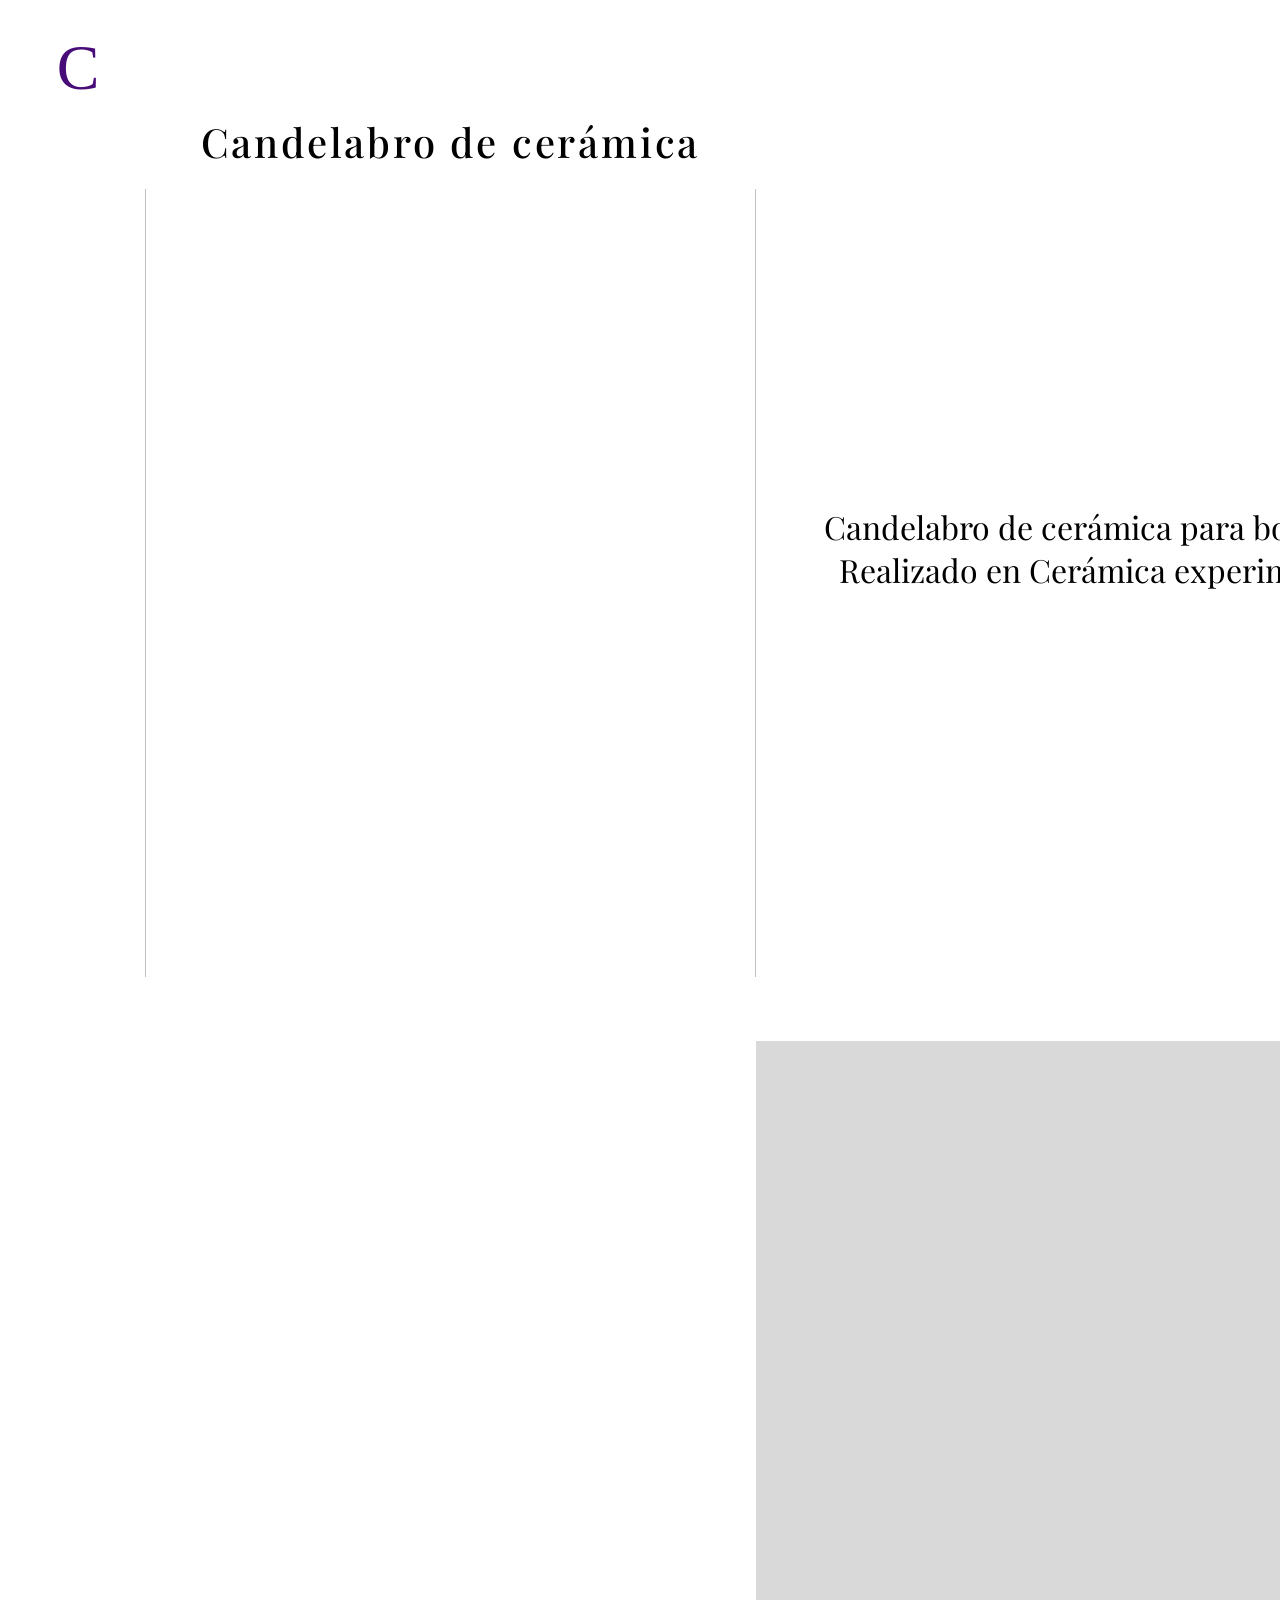
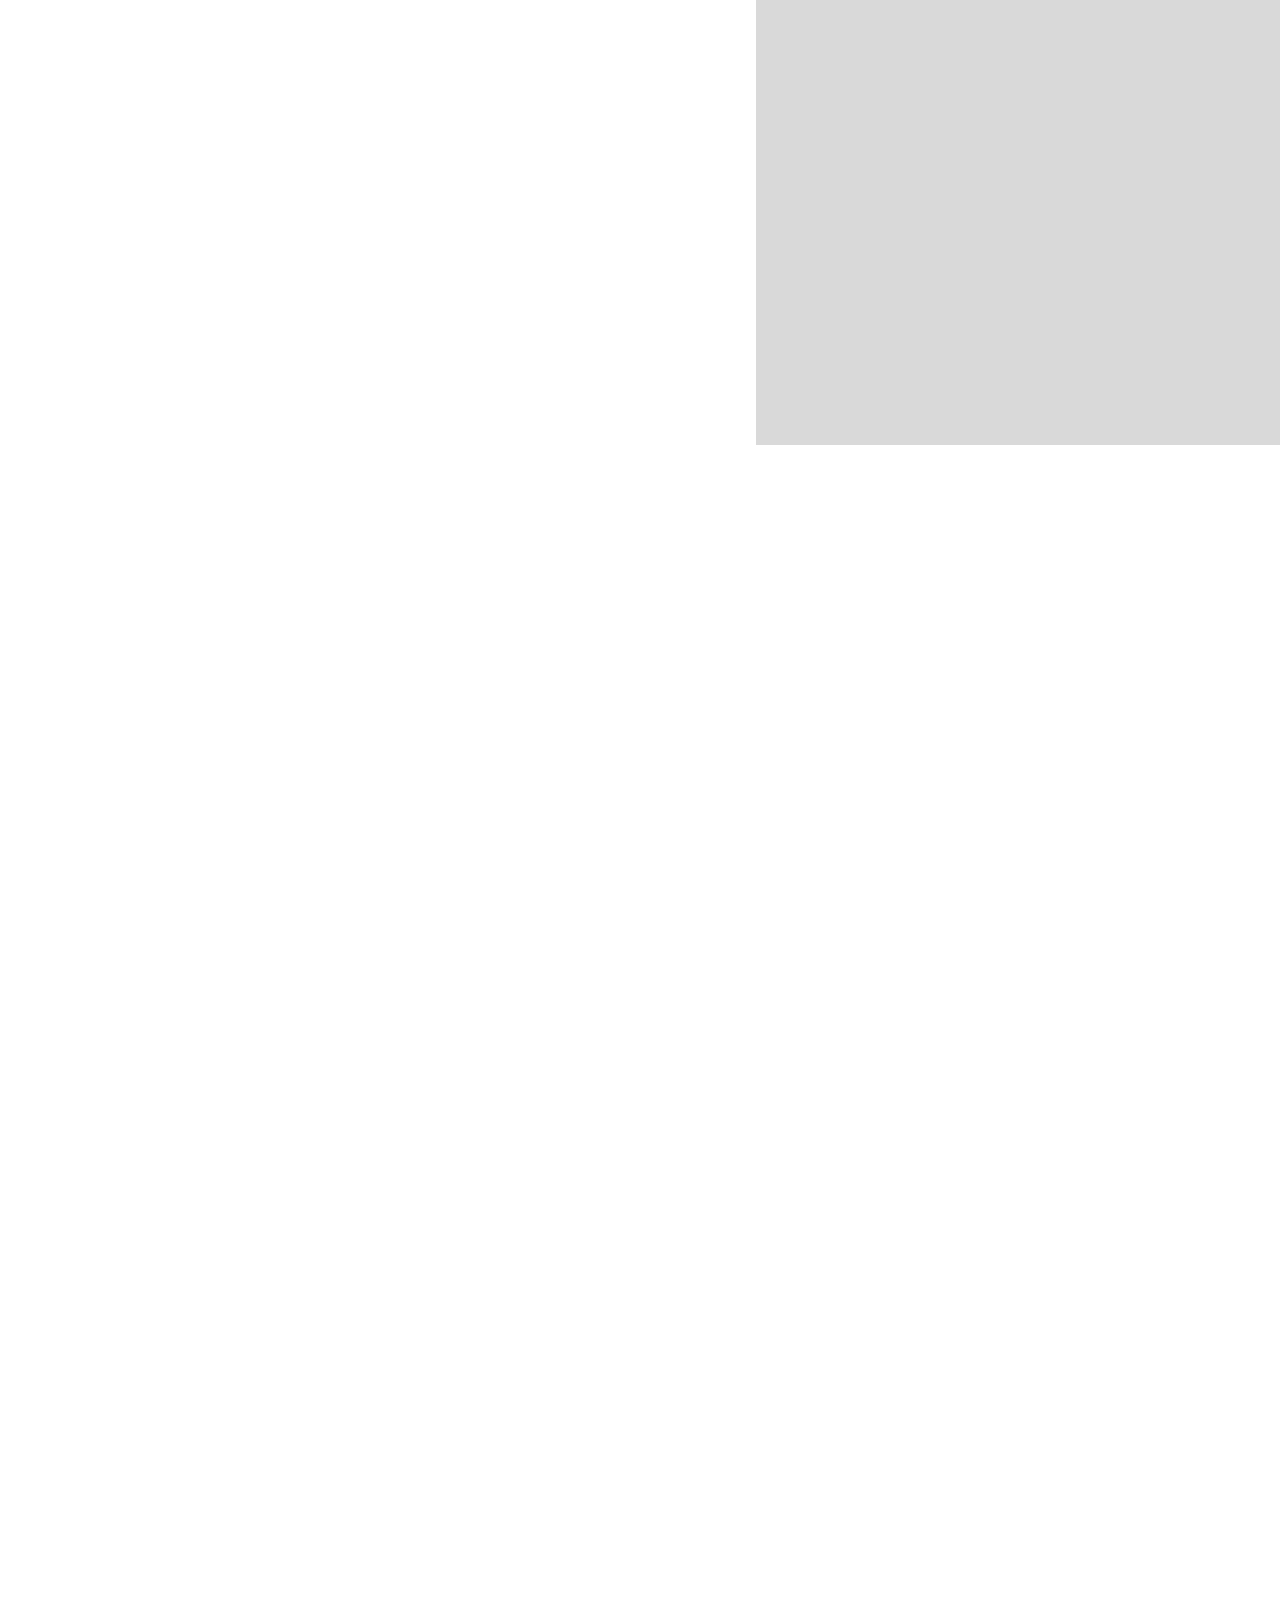
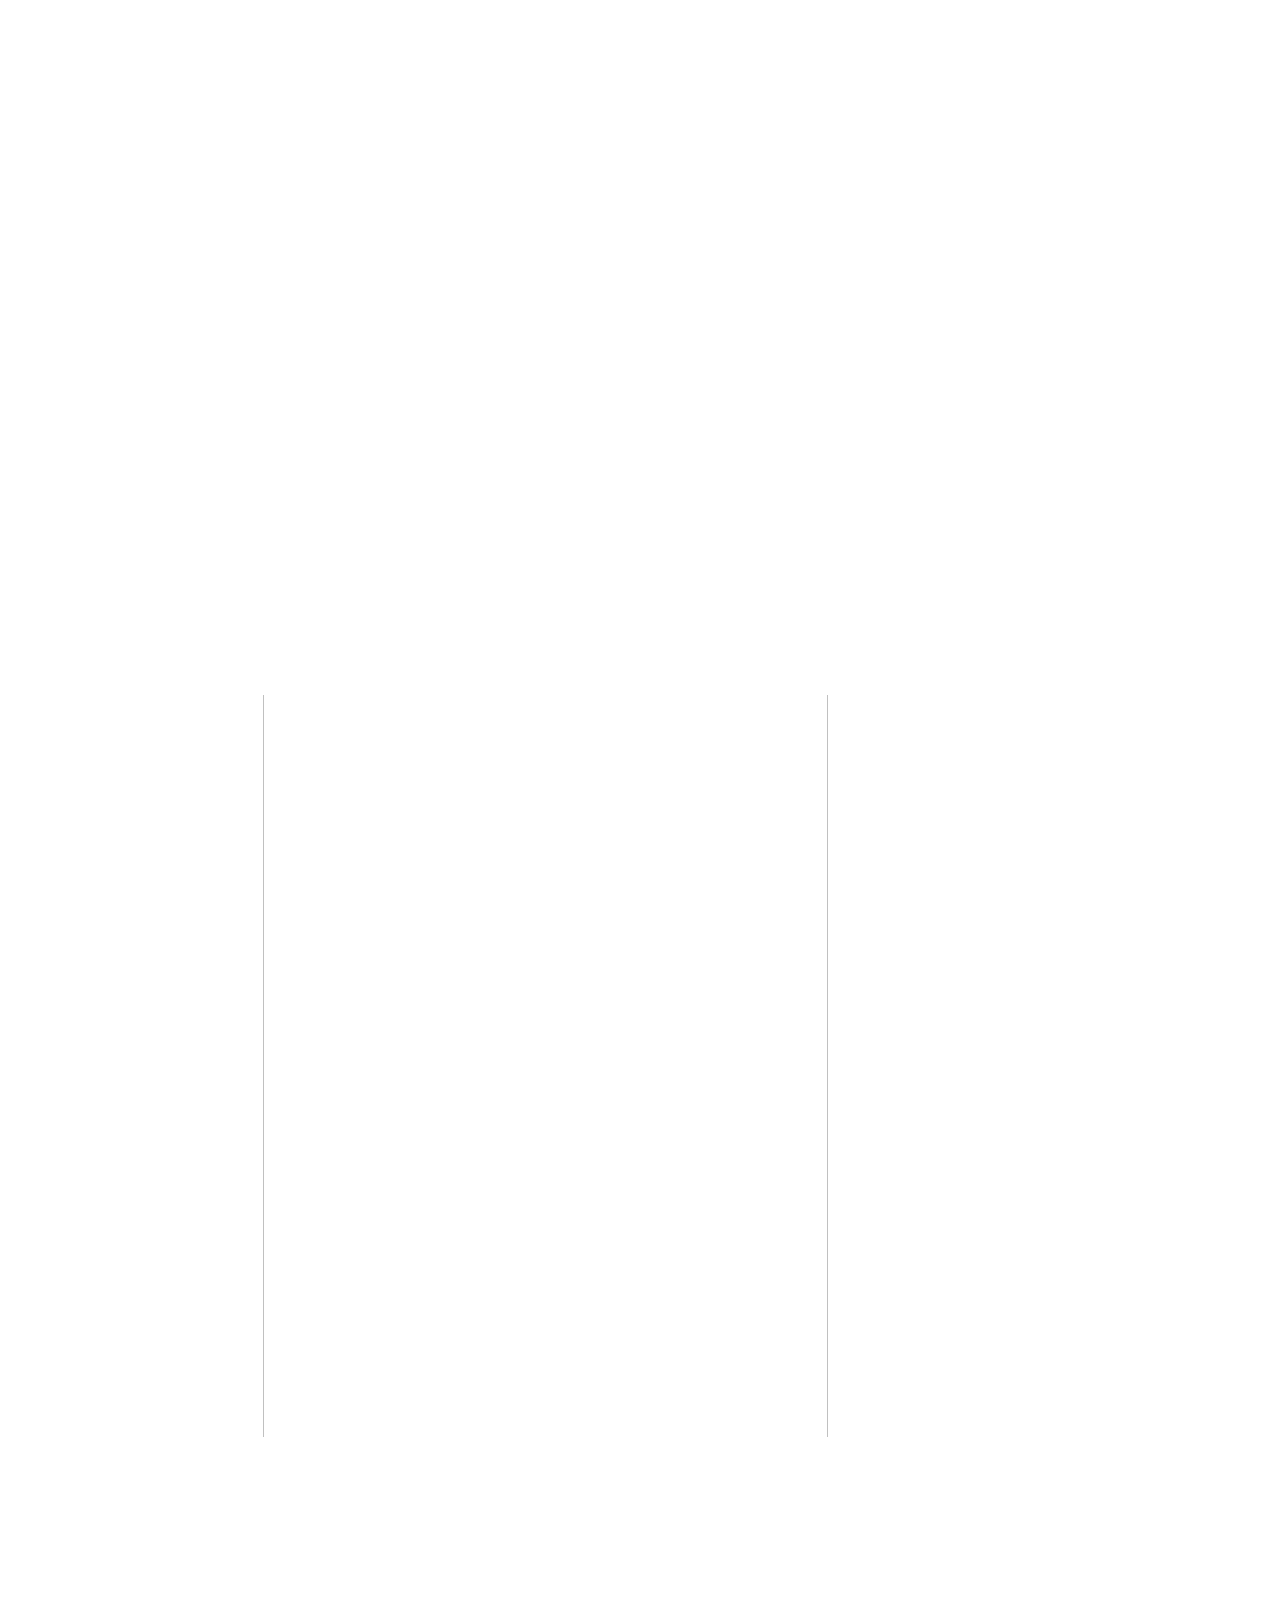
==== candelabro.html @ 00b59f0c "Add files via upload Primera versión del sitio" ====
<!DOCTYPE html>
<html lang="es">
<head>
  <meta charset="UTF-8">
  <meta name="viewport" content="width=device-width, initial-scale=1.0">
  <title>Candelabro de cerámica | Catalina Ibarra Valderrama</title>
  <link rel="preconnect" href="https://fonts.googleapis.com">
  <link rel="preconnect" href="https://fonts.gstatic.com" crossorigin>
  <link href="https://fonts.googleapis.com/css2?family=Playfair+Display:wght@400;500&display=swap" rel="stylesheet">
  <link rel="stylesheet" href="css/styles.css">
  <script src="js/escala.js"></script>
</head>
<body class="pag-ca fondo-blanco">
  <main class="lienzo">
    <h1 class="texto proy-titulo ca-1 centro">Candelabro de cerámica</h1>
    <div class="foto ca-2"><img src="img/candelabro-1026.png" alt=""></div>
    <p class="texto proy-desc ca-3 centro">Candelabro de cerámica para bodegón.<br>Realizado en Cerámica experimental.</p>
    <video class="video ca-4" src="Vídeos/candelabro.mp4" autoplay muted loop playsinline></video>
    <div class="foto ca-5"><img src="img/candelabro-5310.png" alt=""></div>
    <div class="foto ca-6"><img src="img/candelabro-1027.png" alt=""></div>
    <div class="foto ca-7"><img src="img/candelabro-1030.png" alt=""></div>
    <a class="logo ca-8" href="trabajos.html" aria-label="Volver al inicio">C</a>
  </main>
</body>
</html>
---- css/styles.css ----
@font-face {
  font-family: "Roots";
  src: local("Roots"), local("Roots Regular"),
       url("../fonts/Roots.woff2") format("woff2"),
       url("../fonts/Roots.otf") format("opentype"),
       url("../fonts/Roots.ttf") format("truetype");
  font-weight: normal;
  font-style: normal;
  font-display: swap;
}

/* -- Variables -- */
:root {
  --lienzo: 1512px;
  --morado: #480c79;
  --verde: #879881;
  --cafe-gris: #92857d;
  --negro: #000000;
  --blanco: #ffffff;
  --fuente-titulo: "Roots", "Georgia", cursive;
  --fuente-texto: "Playfair Display", "Georgia", serif;
}

/* -- Base --- */
*,
*::before,
*::after {
  box-sizing: border-box;
}

html,
body {
  margin: 0;
  padding: 0;
}

body {
  font-family: var(--fuente-texto);
  font-weight: 400;
  color: var(--negro);
  background: #e9ece6;
}

body.fondo-blanco {
  background: var(--blanco);
}

h1,
p {
  margin: 0;
  font-weight: inherit;
}

a {
  color: inherit;
  text-decoration: none;
}

img,
video {
  display: block;
}

.lienzo {
  position: relative;
  width: var(--lienzo);
  margin: 0 auto;
  overflow: hidden;
  zoom: var(--escala, 1);
}

.lienzo > * {
  position: absolute;
}

.foto {
  overflow: hidden;
}

.foto img {
  position: absolute;
  max-width: none;
}

.foto img.cubrir {
  inset: 0;
  width: 100%;
  height: 100%;
  object-fit: cover;
}

a.foto {
  cursor: pointer;
  transition: transform 0.25s ease, filter 0.25s ease;
}

a.foto:hover {
  filter: brightness(1.06);
}

.video {
  object-fit: cover;
  background: #d9d9d9;
}

.texto {
  line-height: normal;
  overflow-wrap: break-word;
}

/* Texto centrado */
.centro {
  text-align: center;
  transform: translateX(-50%);
}

.titulo-roots {
  font-family: var(--fuente-titulo);
  font-size: 64px;
  font-weight: normal;
}

/* icono "C" */
.logo {
  font-family: var(--fuente-titulo);
  font-size: 64px;
  line-height: normal;
  width: 54px;
  text-align: center;
  z-index: 5;
  transition: transform 0.2s ease;
}

.logo:hover {
  transform: scale(1.08);
}

.logo.con-sombra {
  width: 73px;
  filter: drop-shadow(12px 5px 2px rgba(0, 0, 0, 0.25));
}

/* Títulos y textos de las páginas de proyecto */
.proy-titulo {
  font-size: 40px;
  font-weight: 500;
  letter-spacing: 2.8px;
}

.proy-desc {
  font-size: 32px;
}

.proy-nota {
  font-size: 24px;
}

.t32 { font-size: 32px; }
.t36 { font-size: 36px; }

/* ===================
   HOME
   =================*/
.pag-home .lienzo {
  background: #6f8f3f; 
}

.fondo-video {
  inset: 0;
  width: 100%;
  height: 100%;
  object-fit: cover;
}

.home-titulo {
  font-family: var(--fuente-titulo);
  font-size: 98px;
  font-weight: normal;
  color: var(--blanco);
  text-align: center;
  height: 232px;
}

/* Gemas flotando  */
.home-gema {
  animation: flotar 2.05s infinite alternate;
}

.home-gema-1 { --desde: -54px;  --hasta: -149px; animation-timing-function: linear; }
.home-gema-2 { --desde: -101px; --hasta: 5px;    animation-timing-function: ease-out; }
.home-gema-3 { --desde: 30px;   --hasta: -72px;  animation-timing-function: linear; }
.home-gema-4 { --desde: -130px; --hasta: 2px;    animation-timing-function: ease-out; }

@keyframes flotar {
  from { transform: translateY(var(--desde)); }
  to   { transform: translateY(var(--hasta)); }
}

.home-gema:hover {
  filter: drop-shadow(0 0 18px rgba(255, 255, 255, 0.8));
}

@media (prefers-reduced-motion: reduce) {
  .home-gema { animation: none; }
}

/* ====================
   SOBRE MÍ
   ==================== */
.fondo-img {
  inset: 0;
  width: 100%;
  height: 100%;
  object-fit: cover;
  object-position: bottom;
}

.velo {
  inset: 0;
  background: rgba(217, 217, 217, 0.2);
  backdrop-filter: blur(10px);
  -webkit-backdrop-filter: blur(10px);
}

.sobre-titulo {
  color: var(--verde-salvia);
  height: 74px;
}

.sobre-marco {
  left: 151px;
  top: 249px;
  width: 398px;
  height: 300px;
  background: var(--blanco);
  padding: 7px 9px 8px;
}

.sobre-marco img {
  width: 100%;
  height: 100%;
  object-fit: cover;
}

.sobre-intro,
.sobre-conoc,
.sobre-skill {
  font-size: 24px;
  color: var(--negro);
}

.sobre-skill {
  white-space: nowrap;
}

.sobre-blanco {
  font-size: 24px;
  color: var(--blanco);
  white-space: nowrap;
}

/* ==============
   TRABAJOS
   =============== */
.trab-081 {
  left: 1018px;
  top: 491px;
  width: 330px;
  height: 426px;
  cursor: pointer;
  transition: filter 0.25s ease;
}

.trab-081:hover {
  filter: brightness(1.06);
}

.trab-081-pag {
  position: absolute;
  top: 0;
  overflow: hidden;
}

.trab-081-pag img {
  position: absolute;
  max-width: none;
  height: 106.78%;
  top: -4.67%;
}

.trab-081-izq {
  left: 0;
  width: 50.3%;
  aspect-ratio: 596 / 1520;
}

.trab-081-izq img {
  left: -6.21%;
  width: 113.59%;
}

.trab-081-der {
  left: 49.4%;
  width: 50.6%;
  aspect-ratio: 598 / 1520;
}

.trab-081-der img {
  left: -5.35%;
  width: 113.21%;
}

/* ==============
   CONTACTO
   =========== */
.fondo-recorte {
  inset: 0;
  overflow: hidden;
}

.fondo-recorte img {
  position: absolute;
  max-width: none;
  width: 103%;
  height: 118.94%;
  left: -3%;
  top: -3.05%;
}

.contacto-recuadro {
  left: 358px;
  top: 272px;
  width: 796px;
  height: 438px;
}

.contacto-titulo {
  color: var(--morado);
  white-space: nowrap;
}

.contacto-dato {
  font-size: 40px;
  font-weight: 500;
  color: var(--blanco);
}

.contacto-dato a:hover {
  text-decoration: underline;
  text-underline-offset: 6px;
}

.contacto-linea-1 {
  left: 411px;
  top: 446px;
  width: 690px;
  transform: rotate(-0.17deg);
}

.contacto-linea-2 {
  left: 552px;
  top: 633px;
  width: 409px;
}

/* ==============
   DIBUJOS
   ============= */
.dib-titulo {
  color: var(--verde);
  height: 74px;
}

/* ==================
   ENTREJUEGOS
   ================== */
.ej-instrucciones {
  left: 105px;
  top: 1141px;
  width: 1226px;
  font-size: 24px;
  line-height: normal;
}

.ej-instrucciones strong {
  font-weight: 500;
}


/* ========================
   POSICIONES DE PANTALLA 
   ========================== */

/* ===== Catalina Ibarra Valderrama  ===== */
.pag-home .lienzo { height: 982px; }
.home-1 { left: 339px; top: 233px; width: 833px; }
.home-2 { left: 115px; top: 609px; width: 312px; height: 299px; }
.home-2 img { width: 218.28%; height: 228.09%; left: -36.83%; top: -47.75%; }
.home-3 { left: 476px; top: 616px; width: 246px; height: 268.681px; }
.home-3 img { width: 193.97%; height: 177.6%; left: -47.16%; top: -30.52%; }
.home-4 { left: 846px; top: 589px; width: 190px; height: 273.125px; }
.home-4 img { width: 246.88%; height: 171.74%; left: -76.04%; top: -34.78%; }
.home-5 { left: 1160px; top: 612px; width: 236px; height: 276.38px; }
.home-5 img { width: 212.93%; height: 181.82%; left: -63.5%; top: -25.65%; }

/* ===== Sobre mí  ===== */
.pag-sobre .lienzo { height: 1984px; }
.sobre-1 { left: 310px; top: 125px; width: 300px; }
.sobre-2 { left: 963.5px; top: 289px; width: 661px; }
.sobre-3 { left: 741px; top: 459px; width: 239px; }
.sobre-4 { left: 967px; top: 490px; }
.sobre-5 { left: 1087px; top: 535px; }
.sobre-6 { left: 1174px; top: 583px; }
.sobre-7 { left: 1126px; top: 626px; }
.sobre-8 { left: 127px; top: 818px; width: 734px; }
.sobre-9 { left: 228px; top: 997px; width: 600px; }
.sobre-10 { left: 249px; top: 1177px; }
.sobre-11 { left: 384px; top: 1302px; }
.sobre-12 { left: 489px; top: 1341px; }
.sobre-13 { left: 674px; top: 1354px; }
.sobre-14 { left: 745px; top: 1386px; }
.sobre-15 { left: 798px; top: 1425px; }
.sobre-16 { left: 922px; top: 1464px; }
.sobre-17 { left: 866px; top: 1519px; }
.sobre-18 { left: 647px; top: 1575px; }
.sobre-19 { left: 648px; top: 1630px; }
.sobre-20 { left: 647px; top: 1707px; }
.sobre-21 { left: 347px; top: 1784px; }
.sobre-22 { left: 31px; top: 38px; }
.sobre-22 { color: #92857d; }

/* ===== Trabajos ===== */
.pag-trab .lienzo { height: 982px; }
.trab-1 { left: 175px; top: 64px; width: 331px; height: 397px; }
.trab-1 img { width: 100.02%; height: 181.51%; left: -0.01%; top: -34.77%; }
.trab-2 { left: 610px; top: 59px; width: 316px; height: 394.503px; }
.trab-2 img { width: 101.53%; height: 175.53%; left: -1.53%; top: -32.77%; }
.trab-3 { left: 1030px; top: 66px; width: 318px; height: 400px; }
.trab-3 img { width: 176.46%; height: 210.11%; left: -12.31%; top: -31.23%; }
.trab-4 { left: 177px; top: 491px; width: 331px; height: 426px; }
.trab-4 img { width: 100%; height: 167.9%; left: 0; top: -32.23%; }
.trab-5 { left: 609px; top: 491px; width: 316px; height: 423.321px; }
.trab-5 img { width: 129.37%; height: 209.48%; left: -13.01%; top: -54.86%; }
.trab-6 { left: 28px; top: 24px; }
.trab-6 { color: #000000; }

/* ===== Contacto  ===== */
.pag-contacto .lienzo { height: 982px; }
.contacto-1 { left: 756px; top: 149px; }
.contacto-2 { left: 756px; top: 332px; width: 846px; }
.contacto-3 { left: 760px; top: 521px; width: 846px; }
.contacto-4 { left: 68px; top: 46px; }
.contacto-4 { color: #879881; }

/* ===== Dibujos ===== */
.pag-dib .lienzo { height: 2923px; }
.dib-1 { left: 19px; top: 30px; }
.dib-1 { color: #92857d; }
.dib-2 { left: 440px; top: 101px; width: 300px; }
.dib-3 { left: 123px; top: 202px; width: 633px; height: 1117px; }
.dib-4 { left: 590px; top: 1367px; width: 822px; height: 1461px; }

/* ===== Entrejuegos  ===== */
.pag-ej .lienzo { height: 6217px; }
.ej-1 { left: 410px; top: 79px; width: 326px; }
.ej-2 { left: 94px; top: 160px; width: 631px; height: 753px; }
.ej-2 img { width: 100.02%; height: 181.51%; left: -0.01%; top: -34.77%; }
.ej-3 { left: 752px; top: 368px; width: 703px; }
.ej-4 { left: 410px; top: 955px; width: 650px; }
.ej-5 { left: 101px; top: 1437px; width: 1057px; height: 692px; }
.ej-5 img { width: 103.97%; height: 105.89%; left: 0; top: -5.83%; }
.ej-6 { left: 623px; top: 2201px; width: 787px; height: 1023px; }
.ej-6 img { width: 100.02%; height: 115.44%; left: -0.01%; top: -8.8%; }
.ej-7 { left: 114px; top: 3296px; width: 604px; height: 681px; }
.ej-7 img { width: 104.98%; height: 201.38%; left: -4.97%; top: -50.62%; }
.ej-8 { left: 738px; top: 4017px; width: 619px; height: 599px; }
.ej-8 img { width: 100%; height: 223.67%; left: 0; top: -65.55%; }
.ej-9 { left: 114px; top: 4656px; width: 722px; height: 806px; }
.ej-9 img { width: 111.67%; height: 216.59%; left: 0; top: -49.32%; }
.ej-10 { left: 146px; top: 5549px; width: 377px; height: 365px; }
.ej-10 img { width: 100%; height: 223.3%; left: 0; top: -39.51%; }
.ej-11 { left: 529px; top: 5549px; width: 357px; height: 365px; }
.ej-11 img { width: 100%; height: 211.71%; left: 0; top: -53.85%; }
.ej-12 { left: 892px; top: 5549px; width: 398px; height: 365px; }
.ej-12 img { width: 109.65%; height: 259.09%; left: 0; top: -83.07%; }
.ej-13 { left: 708px; top: 6001px; width: 540px; }
.ej-14 { left: 31px; top: 30px; }
.ej-14 { color: #480c79; }

/* ===== Experiencia lumínica ===== */
.pag-la .lienzo { height: 5874px; }
.la-1 { left: 400.5px; top: 109px; width: 563px; }
.la-2 { left: 119px; top: 192px; width: 624px; height: 744px; }
.la-2 img { width: 100%; height: 181.17%; left: 0; top: -39.38%; }
.la-3 { left: 809px; top: 486px; width: 703px; }
.la-4 { left: 743px; top: 1069px; width: 587px; height: 1024px; }
.la-5 { left: 279px; top: 2175px; width: 464px; height: 756px; }
.la-6 { left: 743px; top: 3017px; width: 626px; height: 757px; }
.la-6 img { width: 106.99%; height: 191.67%; left: -6.99%; top: -47.99%; }
.la-7 { left: 167px; top: 3855px; width: 774px; height: 773px; }
.la-7 img { width: 128.99%; height: 193.87%; left: -14.67%; top: -49.74%; }
.la-8 { left: 167px; top: 4715px; width: 1202px; height: 828px; }
.la-8 img { width: 103.43%; height: 100.09%; left: 0; top: -0.04%; }
.la-9 { left: 768px; top: 5630px; width: 540px; }
.la-10 { left: 33px; top: 27px; }
.la-10 { color: #480c79; }

/* ===== Silla plegable FRÖSVI  ===== */
.pag-si .lienzo { height: 2833px; }
.si-1 { left: 462.5px; top: 128px; width: 563px; }
.si-2 { left: 143px; top: 209px; width: 661px; height: 748px; }
.si-2 img { width: 100%; height: 191.24%; left: 0; top: -43.5%; }
.si-3 { left: 1081px; top: 497px; width: 650px; }
.si-4 { left: 804px; top: 1045px; width: 576px; height: 1024px; }
.si-5 { left: 347px; top: 2127px; width: 457px; height: 506px; }
.si-5 img { width: 100%; height: 195.37%; left: 0; top: -44.29%; }
.si-6 { left: 957px; top: 2598px; width: 270px; }
.si-7 { left: 59px; top: 46px; }
.si-7 { color: #480c79; }

/* ===== Candelabro de cerámica  ===== */
.pag-ca .lienzo { height: 4889px; }
.ca-1 { left: 450.5px; top: 115px; width: 563px; }
.ca-2 { left: 145px; top: 189px; width: 611px; height: 788px; }
.ca-2 img { width: 100%; height: 167.9%; left: 0; top: -32.23%; }
.ca-3 { left: 1105px; top: 505px; width: 650px; }
.ca-4 { left: 756px; top: 1041px; width: 565px; height: 1004px; }
.ca-5 { left: 145px; top: 2115px; width: 683px; height: 736px; }
.ca-5 img { width: 112.24%; height: 138.86%; left: -12.24%; top: -19.43%; }
.ca-6 { left: 680px; top: 2949px; width: 658px; height: 848px; }
.ca-6 img { width: 127.96%; height: 214.94%; left: -13.98%; top: -60.08%; }
.ca-7 { left: 263px; top: 3895px; width: 565px; height: 742px; }
.ca-7 img { width: 100%; height: 164.84%; left: 0; top: -30.08%; }
.ca-8 { left: 51px; top: 31px; }
.ca-8 { color: #480c79; }

/* ===== Revista 081  ===== */
.pag-re .lienzo { height: 5312px; }
.re-1 { left: 471.5px; top: 119px; width: 563px; }
.re-2 { left: 126px; top: 181px; width: 348.338px; height: 888.378px; }
.re-2 img { width: 113.59%; height: 106.78%; left: -6.21%; top: -4.67%; }
.re-3 { left: 468.49px; top: 181px; width: 349.507px; height: 888.378px; }
.re-3 img { width: 113.21%; height: 106.78%; left: -5.35%; top: -4.67%; }
.re-4 { left: 862px; top: 461px; width: 650px; }
.re-5 { left: 862px; top: 1012px; width: 426px; }
.re-6 { left: 818px; top: 1336px; width: 650px; }
.re-7 { left: 182px; top: 1336px; width: 447px; height: 584px; }
.re-8 { left: 676px; top: 1628px; width: 677px; height: 1512px; }
.re-8 img { width: 100%; height: 107.34%; left: 0; top: -4.17%; }
.re-9 { left: 818px; top: 3374px; width: 650px; }
.re-10 { left: 170px; top: 3353px; width: 471px; height: 596px; }
.re-11 { left: 712px; top: 3651px; width: 630px; height: 1518px; }
.re-11 img { width: 107.46%; height: 106.92%; left: 0; top: -3.62%; }
.re-12 { left: 27px; top: 27px; }
.re-12 { color: #480c79; }

/* ===== Móvil de Chuncho  ===== */
.pag-ch .lienzo { height: 9753px; }
.ch-1 { left: 524.5px; top: 97px; width: 563px; }
.ch-2 { left: 81px; top: 159px; width: 887px; height: 762px; }
.ch-2 img { width: 115.13%; height: 200.89%; left: -2.82%; top: -22%; }
.ch-3 { left: 1001px; top: 328px; width: 650px; }
.ch-4 { left: 904px; top: 1080px; width: 546px; height: 971px; }
.ch-5 { left: 202px; top: 2128px; width: 689px; height: 983px; }
.ch-5 img { width: 104.21%; height: 158.07%; left: -4.21%; top: -30.23%; }
.ch-6 { left: 704px; top: 3165px; width: 746px; height: 753px; }
.ch-6 img { width: 101.83%; height: 218.28%; left: -1.83%; top: -53.28%; }
.ch-7 { left: 158px; top: 3972px; width: 733px; height: 748px; }
.ch-7 img { width: 100%; height: 212.06%; left: 0; top: -51.26%; }
.ch-8 { left: 666px; top: 4824px; width: 720px; height: 871px; }
.ch-8 img { width: 104.22%; height: 186.49%; left: -2.36%; top: -46.67%; }
.ch-9 { left: 171px; top: 5711px; width: 720px; height: 809px; }
.ch-9 img { width: 106.36%; height: 204.85%; left: -2.64%; top: -57.12%; }
.ch-10 { left: 704px; top: 6601px; width: 586px; height: 836px; }
.ch-10 img { width: 102.9%; height: 155.91%; left: -2.9%; top: -24.01%; }
.ch-11 { left: 351px; top: 7507px; width: 540px; height: 960px; }
.ch-12 { left: 730px; top: 8548px; width: 533px; height: 960px; }
.ch-13 { left: 756px; top: 9589px; width: 540px; }
.ch-14 { left: 27px; top: 26px; }
.ch-14 { color: #480c79; }

/* =================
   VERSIÓN MOBILE 
   ================== */
@media (max-width: 768px) {

  :root { --lienzo: 428px; }

  /* Comunes */
  .logo, .logo.con-sombra { width: 66px; color: var(--negro); filter: none; }
  .proy-titulo { font-size: 20px; font-weight: 400; letter-spacing: 0; width: 228px; }
  .proy-desc, .proy-nota { font-size: 20px; }

  /* HOME */
  .pag-home .lienzo { height: 956px; }
  .home-1 { left: 0; top: 181px; width: 428px; height: auto; font-size: 40px; }
  .home-2 { left: -8px;  top: 418px; width: 151px; height: 145px; }
  .home-3 { left: 195px; top: 480px; width: 157px; height: 171px; }
  .home-4 { left: 131px; top: 431px; width: 114px; height: 163px; }
  .home-5 { left: 264px; top: 405px; width: 152px; height: 178px; }
  .home-gema-1 { --desde: 0px;   --hasta: 60px; }
  .home-gema-2 { --desde: 40px;  --hasta: -20px; }
  .home-gema-3 { --desde: -10px; --hasta: 50px; }
  .home-gema-4 { --desde: 50px;  --hasta: -10px; }

  /* SOBRE MÍ */
  .pag-sobre .lienzo { height: 1834px; }
  .sobre-1 { left: 214px; top: 48px; font-size: 40px; }
  .sobre-marco { left: 59px; top: 114px; width: 287px; height: 213px; padding: 4px 8px 5px; }
  .sobre-2 { left: 214px; top: 353px; width: 336px; font-size: 20px; }
  .sobre-3 { left: 22px;  top: 493px; }
  .sobre-4 { left: 191px; top: 539px; }
  .sobre-5 { left: 250px; top: 591px; }
  .sobre-6 { left: 301px; top: 635px; }
  .sobre-7 { left: 250px; top: 678px; }
  .sobre-8 { left: 45px;  top: 785px; width: 370px; font-size: 20px; white-space: normal; }
  .sobre-9 { left: 126px; top: 1001px; width: 290px; font-size: 20px; white-space: normal; }
  .sobre-10 { left: 27px; top: 1138px; font-size: 20px; }
  .sobre-11 { left: 203px; top: 1244px; }
  .sobre-12 { left: 241px; top: 1276px; }
  .sobre-13 { left: 318px; top: 1315px; }
  .sobre-14 { left: 221px; top: 1400px; }
  .sobre-15 { left: 119px; top: 1439px; }
  .sobre-16 { left: 274px; top: 1354px; }
  .sobre-17 { left: 74px;  top: 1473px; }
  .sobre-18 { left: 49px;  top: 1519px; }
  .sobre-19 { left: 15px;  top: 1575px; }
  .sobre-20 { left: 15px;  top: 1655px; }
  .sobre-21 { left: 15px;  top: 1735px; }
  .sobre-22 { left: 22px;  top: 17px; }

  /* TRABAJOS */
  .pag-trab .lienzo { height: 956px; }
  .trab-1 { left: 31px;  top: 126px; width: 168px; height: 200px; }
  .trab-2 { left: 226px; top: 126px; width: 160px; height: 200px; }
  .trab-3 { left: 30px;  top: 352px; width: 167px; height: 210px; }
  .trab-4 { left: 226px; top: 352px; width: 163px; height: 210px; }
  .trab-5 { left: 31px;  top: 600px; width: 166px; height: 223px; }
  .trab-081 { left: 221px; top: 600px; width: 176px; height: 230px; }
  .trab-6 { left: 13px;  top: 22px; }

  /* CONTACTO */
  .pag-contacto .lienzo { height: 956px; }
  .fondo-recorte img { left: 0; top: 0; width: 100%; height: 100%; object-fit: cover; }
  .contacto-recuadro { left: 36px; top: 324px; width: 365px; height: 309px; }
  .contacto-1 { left: 214px; top: 130px; font-size: 40px; }
  .contacto-2 { left: 214px; top: 366px; width: 428px; font-size: 20px; }
  .contacto-3 { left: 214px; top: 491px; width: 428px; font-size: 20px; }
  .contacto-linea-1 { left: 73px;  top: 427px; width: 283px; }
  .contacto-linea-2 { left: 137px; top: 554px; width: 151px; }
  .contacto-4 { left: 13px; top: 27px; }

  /* DIBUJOS */
  .pag-dib .lienzo { height: 1558px; }
  .dib-1 { left: 24px; top: 24px; }
  .dib-2 { left: 214px; top: 53px; font-size: 40px; }
  .dib-3 { left: 30px; top: 127px; width: 369px; height: 652px; }
  .dib-4 { left: 30px; top: 831px; width: 367px; height: 653px; }

  /* ENTREJUEGOS */
  .pag-ej .lienzo { height: 3739px; }
  .ej-1  { left: 214px; top: 48px; }
  .ej-2  { left: 130px; top: 79px;   width: 168px; height: 200px; }
  .ej-3  { left: 13px;  top: 290px;  width: 401px; font-size: 19px; text-align: center; }
  .ej-4  { left: 214px; top: 397px;  width: 270px; font-size: 19px; }
  .ej-instrucciones { left: 18px; top: 501px; width: 392px; font-size: 20px; }
  .ej-instrucciones br { display: none; }
  .ej-5  { left: 28px;  top: 960px;  width: 365px; height: 239px; }
  .ej-6  { left: 171px; top: 1221px; width: 222px; height: 288px; }
  .ej-7  { left: 28px;  top: 1520px; width: 258px; height: 291px; }
  .ej-8  { left: 97px;  top: 1834px; width: 312px; height: 302px; }
  .ej-9  { left: 11px;  top: 2152px; width: 334px; height: 373px; }
  .ej-10 { left: 100px; top: 2541px; width: 309px; height: 300px; }
  .ej-11 { left: 106px; top: 3155px; width: 303px; height: 310px; }
  .ej-12 { left: 11px;  top: 2857px; width: 308px; height: 282px; }
  }
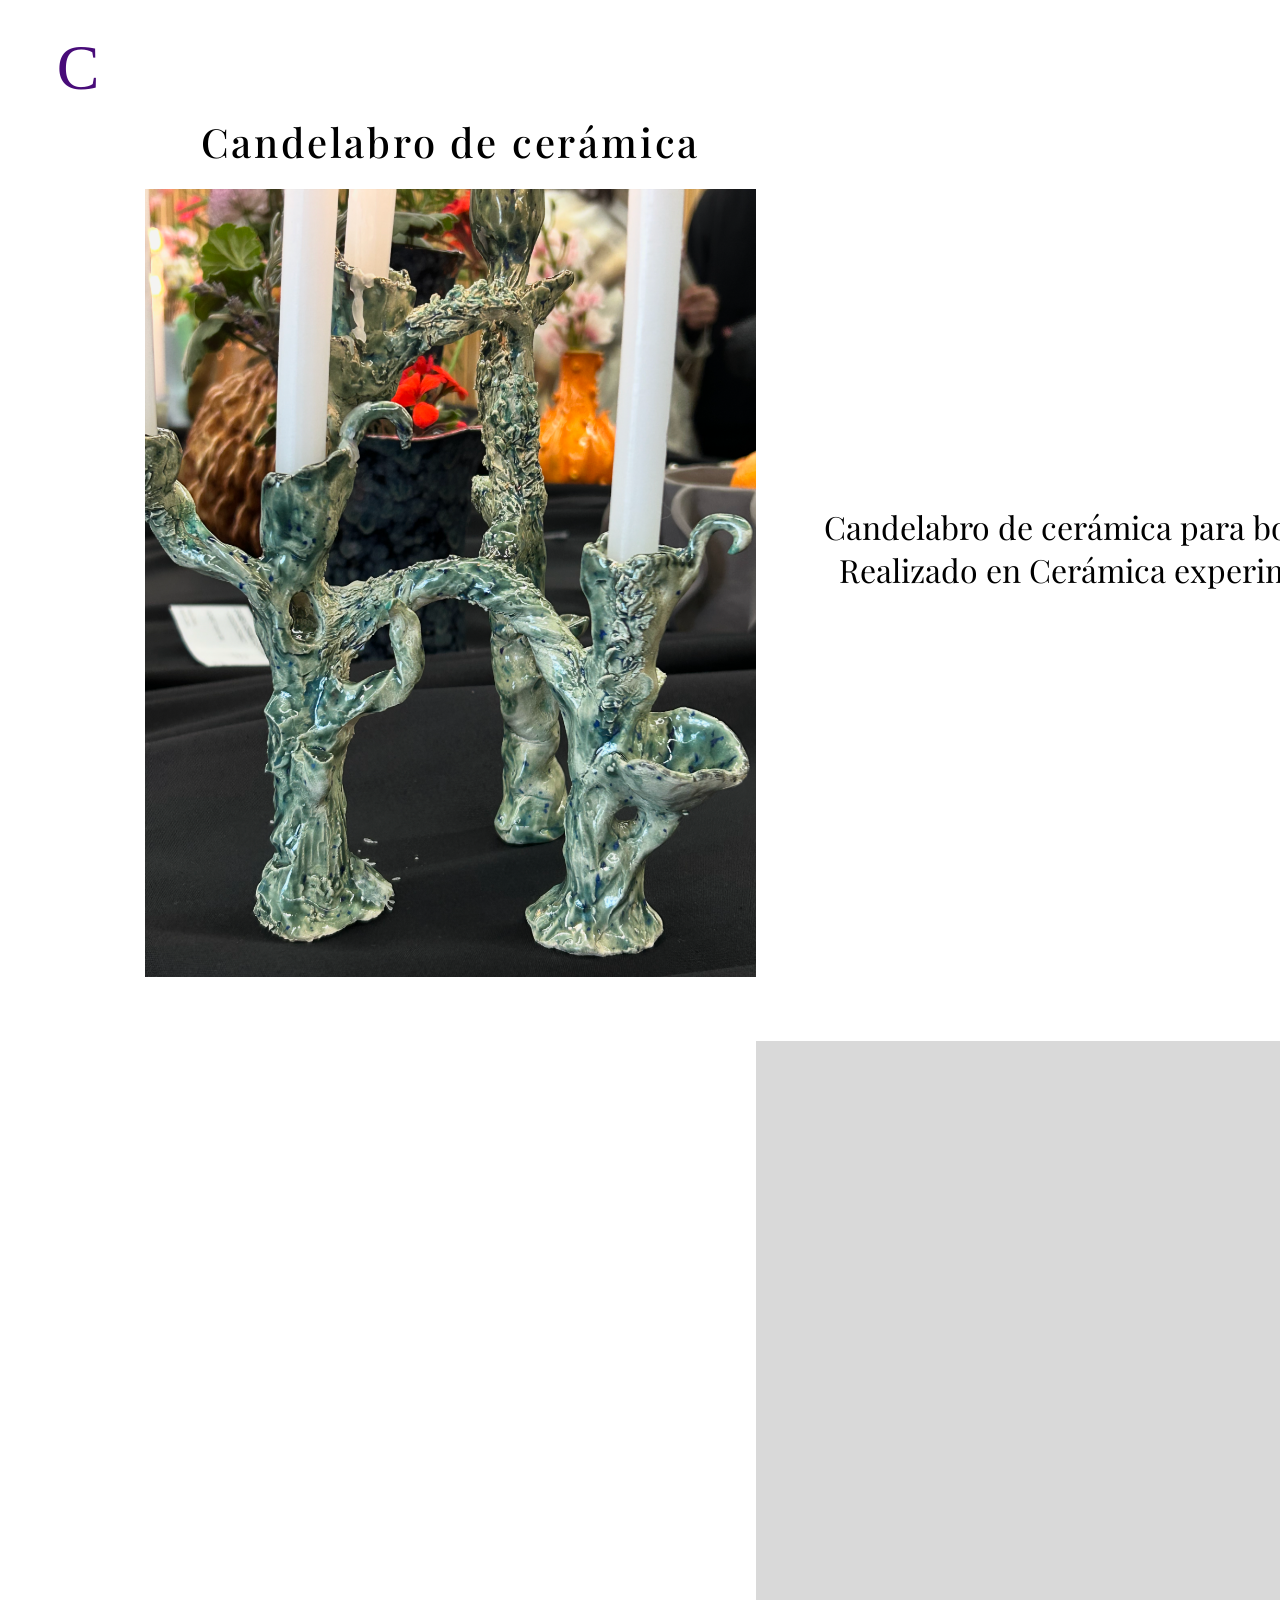
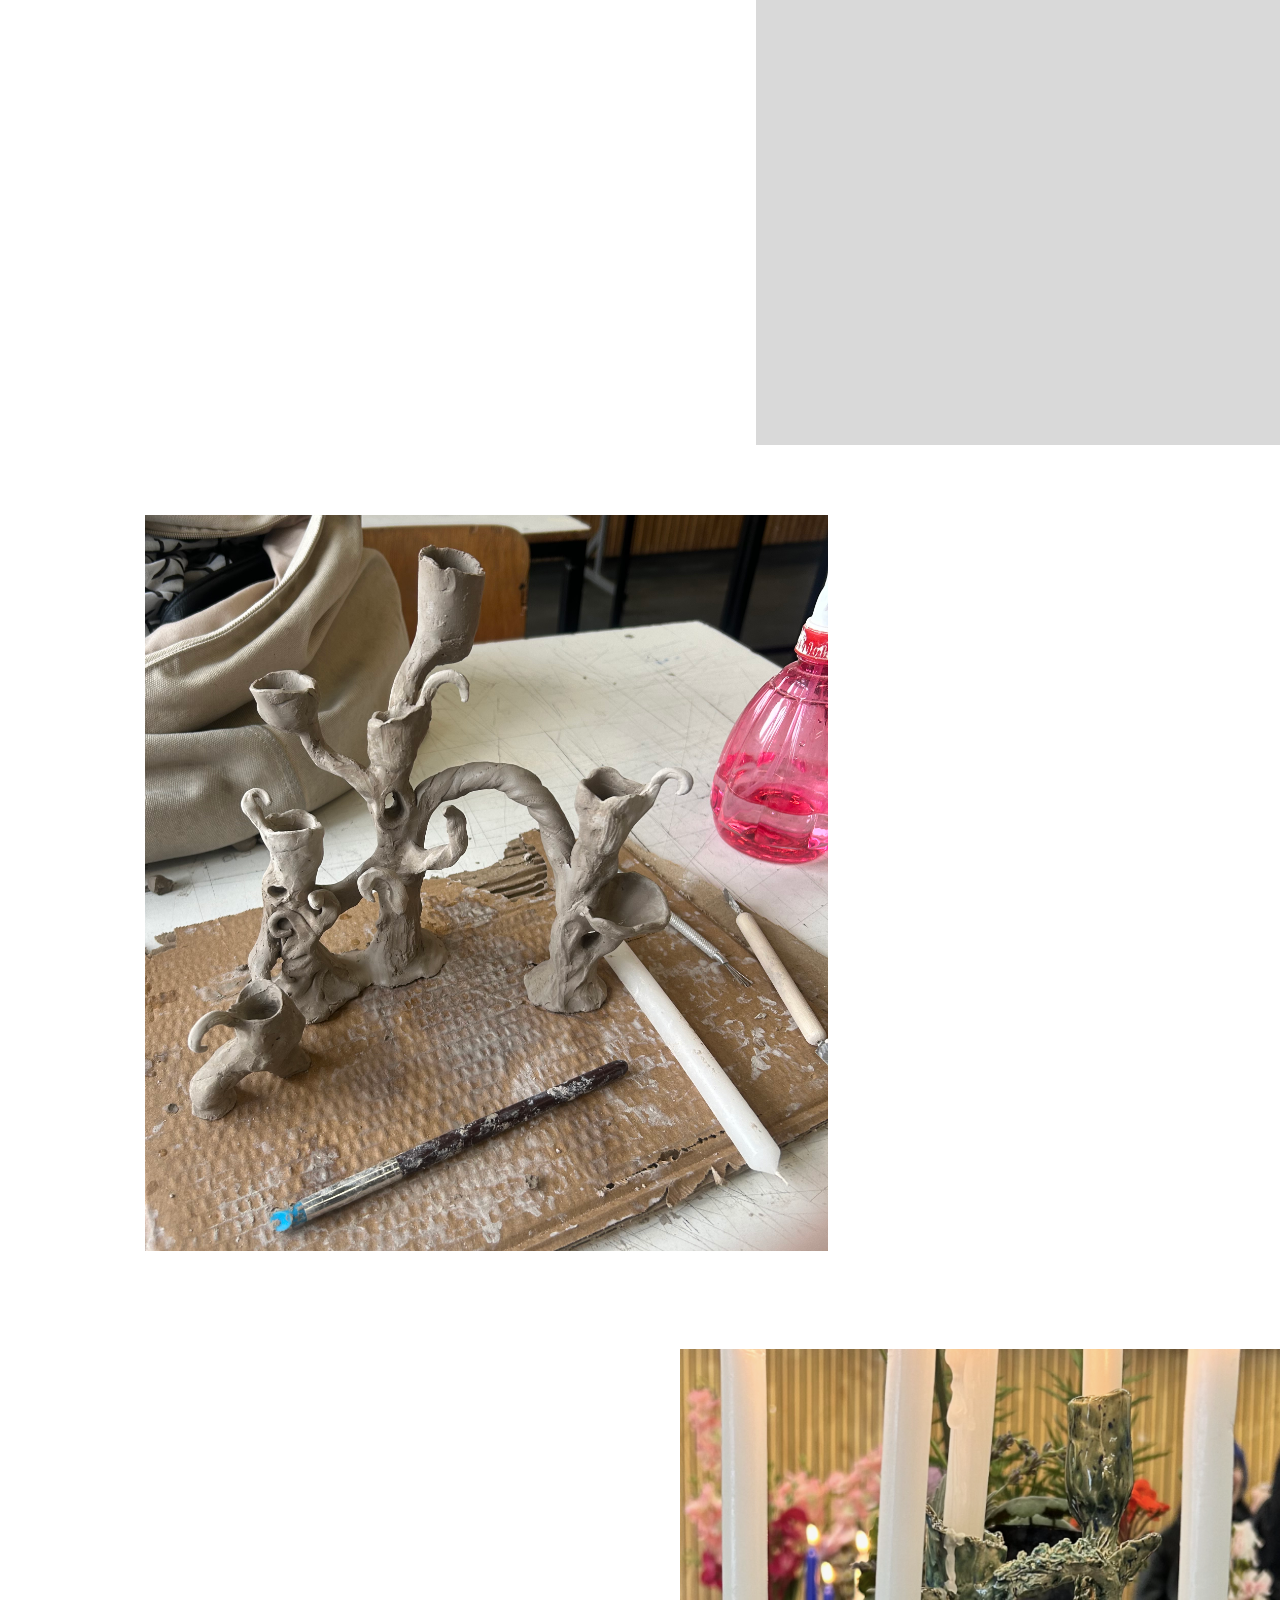
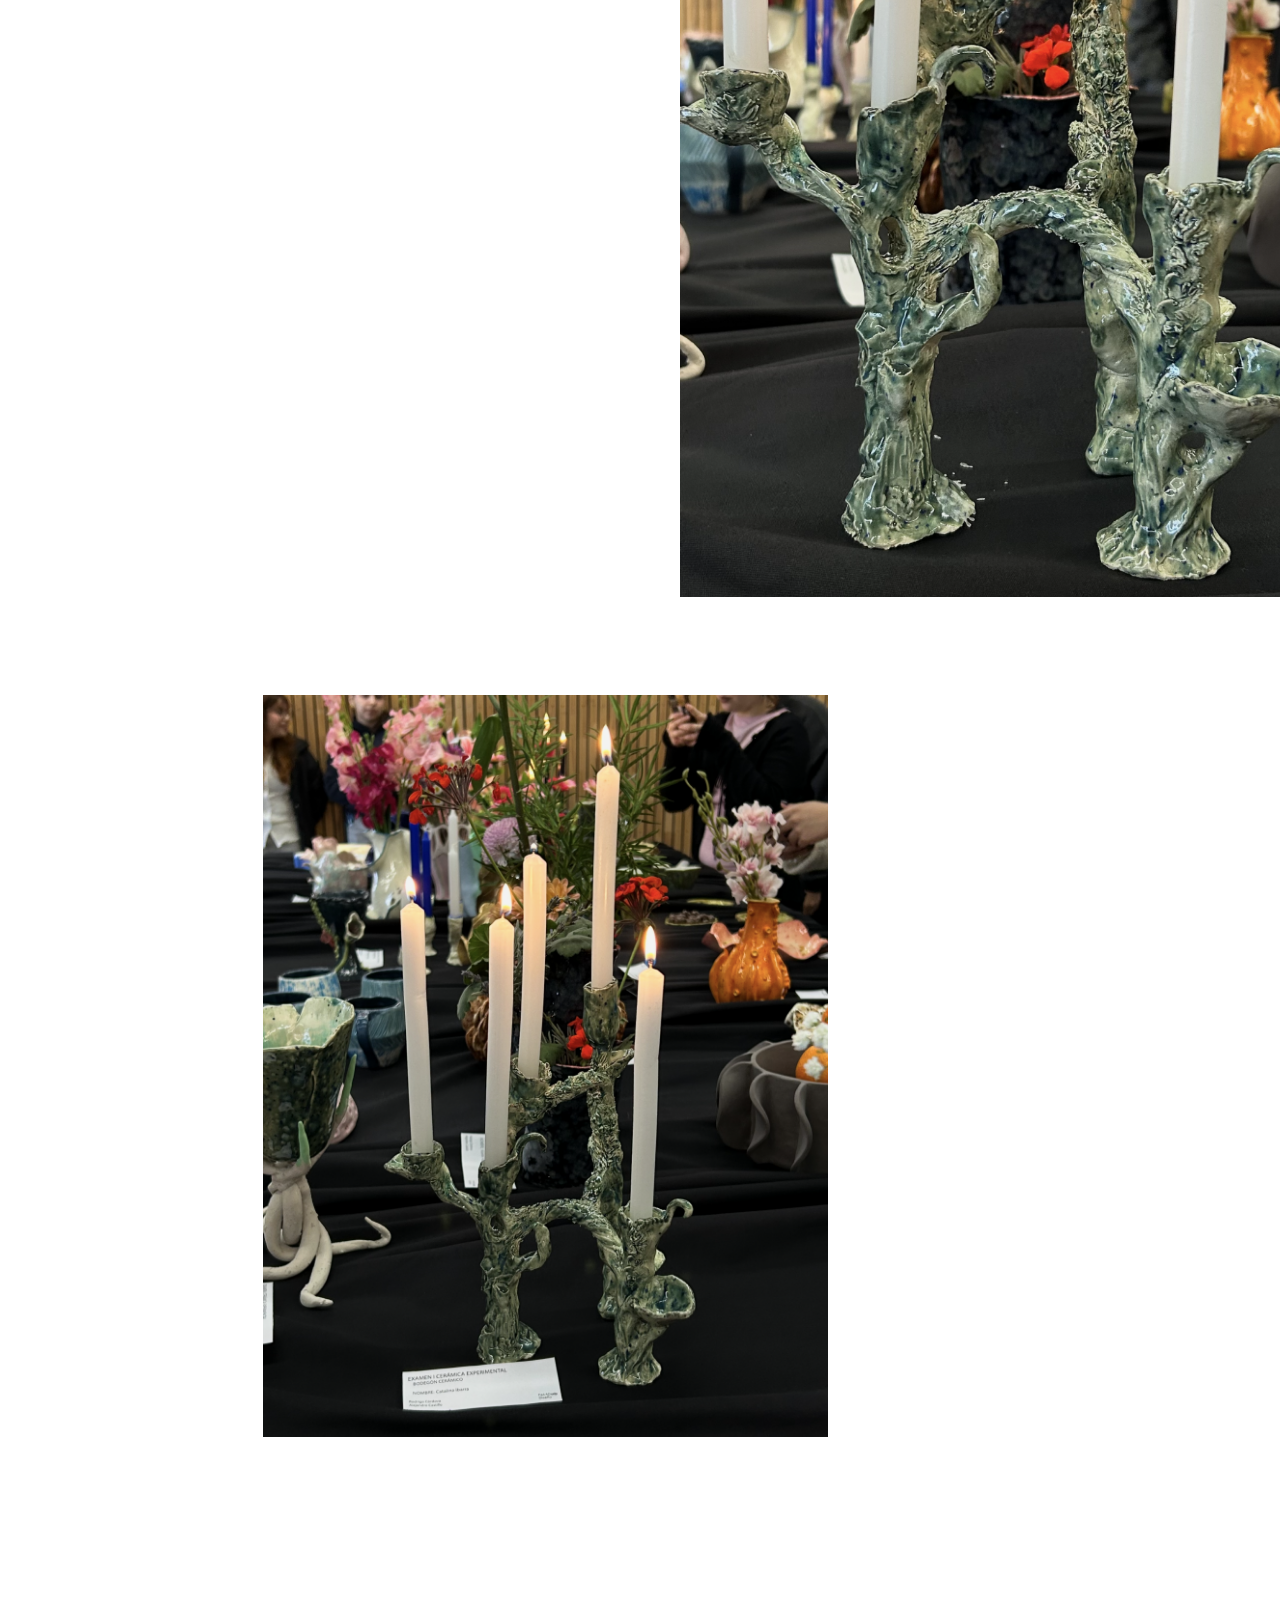
==== commit b32d04b8: "Add files via upload" ====
--- a/candelabro.html
+++ b/candelabro.html
@@ -13,12 +13,12 @@
 <body class="pag-ca fondo-blanco">
   <main class="lienzo">
     <h1 class="texto proy-titulo ca-1 centro">Candelabro de cerámica</h1>
-    <div class="foto ca-2"><img src="img/candelabro-1026.png" alt=""></div>
+    <div class="foto ca-2"><img src="candelabro-1026.png" alt=""></div>
     <p class="texto proy-desc ca-3 centro">Candelabro de cerámica para bodegón.<br>Realizado en Cerámica experimental.</p>
     <video class="video ca-4" src="Vídeos/candelabro.mp4" autoplay muted loop playsinline></video>
-    <div class="foto ca-5"><img src="img/candelabro-5310.png" alt=""></div>
-    <div class="foto ca-6"><img src="img/candelabro-1027.png" alt=""></div>
-    <div class="foto ca-7"><img src="img/candelabro-1030.png" alt=""></div>
+    <div class="foto ca-5"><img src="candelabro-5310.png" alt=""></div>
+    <div class="foto ca-6"><img src="candelabro-1027.png" alt=""></div>
+    <div class="foto ca-7"><img src="candelabro-1030.png" alt=""></div>
     <a class="logo ca-8" href="trabajos.html" aria-label="Volver al inicio">C</a>
   </main>
 </body>
